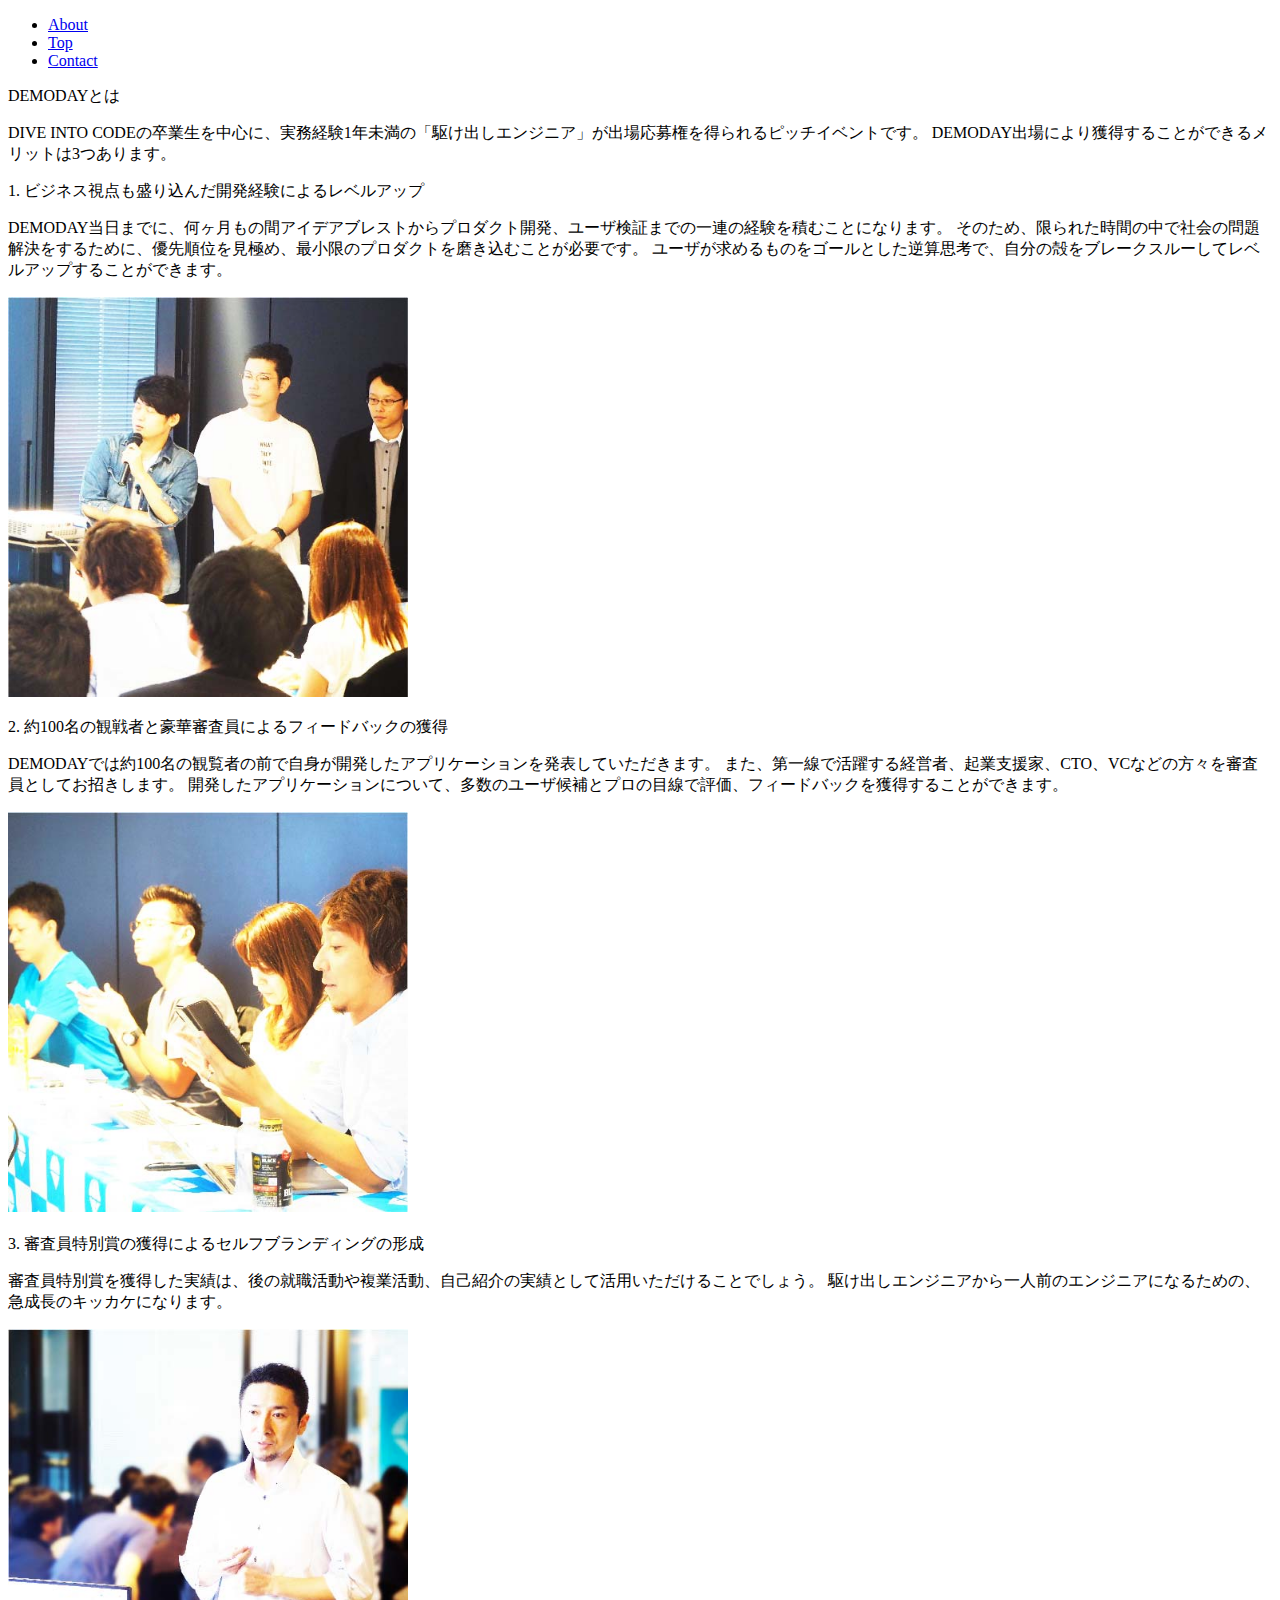
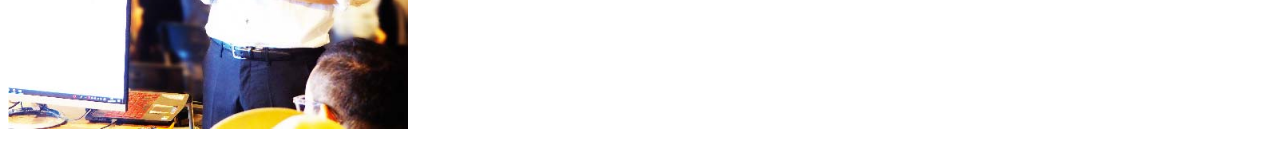
==== about.html @ e91dbe80 "create html" ====
<!DOCTYPE html>
<html>
<head>
  <meta charset="UTF-8">
  <link rel="stylesheet" href="./">
  <title>DEMODAY</title>
</head>
<body>
  <div class="container">
    <header>
      <nav>
        <ul class="top_menu">
          <li><a href="about.html">About</a></li>
          <li><a href="top.html">Top</a></li>
          <li><a href="contact.html">Contact</a></li>
        </ul>
      </nav>
    </header>
    <div class="wrapper">
      <p>DEMODAYとは</p>
      <p> DIVE INTO CODEの卒業生を中心に、実務経験1年未満の「駆け出しエンジニア」が出場応募権を得られるピッチイベントです。 DEMODAY出場により獲得することができるメリットは3つあります。</p>
      <article>
        <!-- articleは必要か？ -->
        <section class="content1">
          <p>1. ビジネス視点も盛り込んだ開発経験によるレベルアップ</p>
          <p>DEMODAY当日までに、何ヶ月もの間アイデアブレストからプロダクト開発、ユーザ検証までの一連の経験を積むことになります。 そのため、限られた時間の中で社会の問題解決をするために、優先順位を見極め、最小限のプロダクトを磨き込むことが必要です。 ユーザが求めるものをゴールとした逆算思考で、自分の殻をブレークスルーしてレベルアップすることができます。</p>
        </section>
        <img src="./images/about.png" class="image_area">
        <!-- ↑CSS側で挿入？ -->
        <section class="content2">
          <p>2. 約100名の観戦者と豪華審査員によるフィードバックの獲得</p>
          <p>DEMODAYでは約100名の観覧者の前で自身が開発したアプリケーションを発表していただきます。 また、第一線で活躍する経営者、起業支援家、CTO、VCなどの方々を審査員としてお招きします。 開発したアプリケーションについて、多数のユーザ候補とプロの目線で評価、フィードバックを獲得することができます。</p>
        </section>
        <img src="./images/about2.png" class="image_area">　
        <!-- ↑CSS側で挿入？ -->
        <section class="content3">
          <p>3. 審査員特別賞の獲得によるセルフブランディングの形成</p>
          <p>審査員特別賞を獲得した実績は、後の就職活動や複業活動、自己紹介の実績として活用いただけることでしょう。 駆け出しエンジニアから一人前のエンジニアになるための、急成長のキッカケになります。</p>
        </section>
        <img src="./images/about3.png" class="image_area">　
        <!-- ↑CSS側で挿入？ -->
      </article>
    </div>
    <footer>
      <!-- <p>Copyright © 2018 DIVE INC All RIGHTS RESERVED.</p> -->
    </footer>
  </div>
</body>
</html>
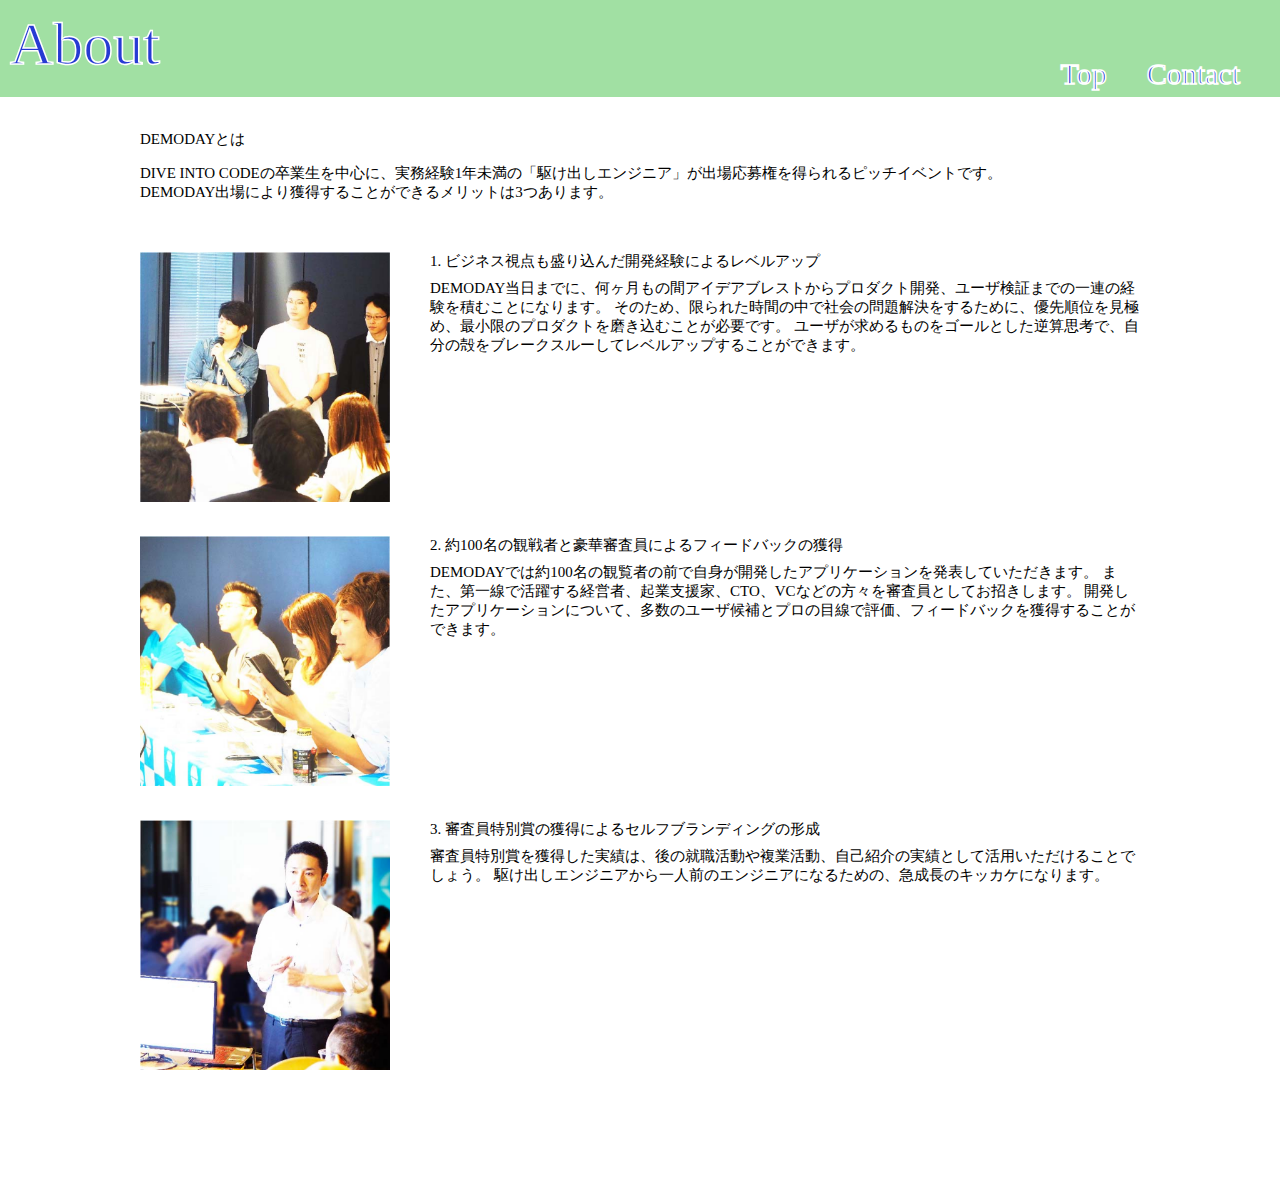
==== commit b28464dc: "cssファイル適用" ====
--- a/about.html
+++ b/about.html
@@ -2,43 +2,60 @@
 <html>
 <head>
   <meta charset="UTF-8">
-  <link rel="stylesheet" href="./">
+  <link rel="stylesheet" href="style.css">
   <title>DEMODAY</title>
 </head>
 <body>
-  <div class="container">
-    <header>
+  <header>
+    <div class="header_left">
+      <span class="header_logo">
+        <a href="about.html">About</a>
+      </span>
+    </div>
+    <div class="header_right">
       <nav>
+        <!-- nav必要か？ -->
         <ul class="top_menu">
-          <li><a href="about.html">About</a></li>
-          <li><a href="top.html">Top</a></li>
+          <li><a href="index.html">Top</a></li>
           <li><a href="contact.html">Contact</a></li>
         </ul>
       </nav>
-    </header>
+    </div>
+  </header>
+  <div class="container">
     <div class="wrapper">
       <p>DEMODAYとは</p>
-      <p> DIVE INTO CODEの卒業生を中心に、実務経験1年未満の「駆け出しエンジニア」が出場応募権を得られるピッチイベントです。 DEMODAY出場により獲得することができるメリットは3つあります。</p>
+      <p> DIVE INTO CODEの卒業生を中心に、実務経験1年未満の「駆け出しエンジニア」が出場応募権を得られるピッチイベントです。<br>
+         DEMODAY出場により獲得することができるメリットは3つあります。</p>
       <article>
         <!-- articleは必要か？ -->
         <section class="content1">
-          <p>1. ビジネス視点も盛り込んだ開発経験によるレベルアップ</p>
-          <p>DEMODAY当日までに、何ヶ月もの間アイデアブレストからプロダクト開発、ユーザ検証までの一連の経験を積むことになります。 そのため、限られた時間の中で社会の問題解決をするために、優先順位を見極め、最小限のプロダクトを磨き込むことが必要です。 ユーザが求めるものをゴールとした逆算思考で、自分の殻をブレークスルーしてレベルアップすることができます。</p>
+          <div class="content_photo">
+            <img src="./images/about.png" class="image_area">
+          </div>
+          <div class="content_text">
+            <p class="section_subhead">1. ビジネス視点も盛り込んだ開発経験によるレベルアップ</p>
+            <p class="comment">DEMODAY当日までに、何ヶ月もの間アイデアブレストからプロダクト開発、ユーザ検証までの一連の経験を積むことになります。 そのため、限られた時間の中で社会の問題解決をするために、優先順位を見極め、最小限のプロダクトを磨き込むことが必要です。 ユーザが求めるものをゴールとした逆算思考で、自分の殻をブレークスルーしてレベルアップすることができます。</p>
+          </div>
         </section>
-        <img src="./images/about.png" class="image_area">
-        <!-- ↑CSS側で挿入？ -->
         <section class="content2">
-          <p>2. 約100名の観戦者と豪華審査員によるフィードバックの獲得</p>
-          <p>DEMODAYでは約100名の観覧者の前で自身が開発したアプリケーションを発表していただきます。 また、第一線で活躍する経営者、起業支援家、CTO、VCなどの方々を審査員としてお招きします。 開発したアプリケーションについて、多数のユーザ候補とプロの目線で評価、フィードバックを獲得することができます。</p>
+          <div class="content_photo">
+            <img src="./images/about2.png" class="image_area">
+          </div>
+          <div class="content_text">
+            <p class="section_subhead">2. 約100名の観戦者と豪華審査員によるフィードバックの獲得</p>
+            <p class="comment">DEMODAYでは約100名の観覧者の前で自身が開発したアプリケーションを発表していただきます。 また、第一線で活躍する経営者、起業支援家、CTO、VCなどの方々を審査員としてお招きします。 開発したアプリケーションについて、多数のユーザ候補とプロの目線で評価、フィードバックを獲得することができます。</p>
+          </div>
         </section>
-        <img src="./images/about2.png" class="image_area">　
-        <!-- ↑CSS側で挿入？ -->
         <section class="content3">
-          <p>3. 審査員特別賞の獲得によるセルフブランディングの形成</p>
-          <p>審査員特別賞を獲得した実績は、後の就職活動や複業活動、自己紹介の実績として活用いただけることでしょう。 駆け出しエンジニアから一人前のエンジニアになるための、急成長のキッカケになります。</p>
+          <div class="content_photo">
+            <img src="./images/about3.png" class="image_area">
+          </div>
+          <div class="content_text">
+            <p class="section_subhead">3. 審査員特別賞の獲得によるセルフブランディングの形成</p>
+            <p class="comment">審査員特別賞を獲得した実績は、後の就職活動や複業活動、自己紹介の実績として活用いただけることでしょう。 駆け出しエンジニアから一人前のエンジニアになるための、急成長のキッカケになります。</p>
+          </div>
         </section>
-        <img src="./images/about3.png" class="image_area">　
-        <!-- ↑CSS側で挿入？ -->
       </article>
     </div>
     <footer>
--- a/style.css
+++ b/style.css
@@ -0,0 +1,183 @@
+* {
+  box-sizing: border-box;
+}
+
+html {
+  font-size: 62.5%;
+}
+
+ul {
+  margin: 0;
+  padding: 0;
+}
+
+li {
+  list-style: none;
+}
+
+body {
+  margin: 0;
+}
+
+header {
+  width: 100%;
+  height: 9.7rem;
+  background-color: #a1e0a3;
+  display: flex;
+  justify-content: space-between;
+  top: 0;
+  position: fixed;
+}
+
+header a {
+  color: #273bd3;
+  text-decoration: none;
+  -webkit-text-stroke: 0.15rem #fff;
+}
+
+.header_left {
+  margin-top: 1rem;
+  margin-left: 1rem;
+}
+
+.header_logo {
+  font-family: "Impact";
+  font-size: 6rem;
+}
+
+.header_right {
+  margin-top: 5.7rem;
+}
+
+.header_right a {
+  margin-right: 4rem;
+  font-family: "Impact";
+  font-size: 3rem;
+}
+
+.top_menu {
+  display: flex;
+}
+
+.container {
+  margin-top: 9.7rem;
+}
+
+/* indexページ */
+.photo {
+  min-height: 100vh;
+  background-image: url(./images/top.png);
+  background-size: 173%;
+  background-position: 4% 43%;
+  background-attachment: fixed;
+  display: flex;
+  justify-content: center;
+  align-items: center;
+}
+
+.text {
+  margin: auto;
+  color: #273bd3;
+  font-family: "Menlo";
+  font-size: 10rem;
+  font-weight: bold;
+  position: absolute;
+  position: fixed;
+  top: 50%;
+  left: 50%;
+  transform: translateY(-50%) translateX(-50%);
+  -webkit-text-stroke: 0.2rem #fff;
+}
+
+/* aboutページ */
+section {
+  margin-bottom: 3rem;
+  display: flex;
+  align-items: flex-start;
+}
+
+.content1 {
+  margin-top: 5rem;
+}
+
+.image_area {
+  width: 25rem;
+}
+
+.content_text {
+  margin-left: 4rem;
+}
+
+.section_subhead {
+  margin-top: 0;
+  margin-bottom: 0.8rem;
+}
+
+.comment {
+  margin-top: 0;
+}
+
+/* contactページ */
+table {
+  margin: 0 auto;
+  width: 90rem;
+  font-size: 2rem;
+  border-collapse: collapse;
+  border: solid 1px #b7b7b7;
+}
+
+th, td {
+  border: solid 1px #b7b7b7;
+}
+
+th {
+  padding: 3rem 1rem 3rem 4rem;
+  font-weight: normal;
+  border-right-style: none;
+  text-align: left;
+}
+
+td {
+  padding: 3rem;
+  border-left-style: none;
+}
+
+input[type="text"] {
+  width: rem;
+  height: 4rem;
+  font-size: 2rem;
+  border: solid 1px #b7b7b7;
+}
+
+.button {
+  margin-top: 2.5rem;
+  text-align: center;
+}
+
+input[type="submit"] {
+  padding: 1rem 4rem;
+  color: #fff;
+  font-size: 2rem;
+  background-color: #a1e0a3;
+  border: 0;
+  border-radius: 1.5rem;
+  letter-spacing: 0.5rem;
+}
+
+input[type="submit"]:hover {
+  background-color: #94d194;
+}
+
+input[type="submit"]:active {
+  background-color: #8bc48b;
+  position: relative;
+  top: 2px;
+}
+
+/* about,contactページ */
+.wrapper {
+  width: 100rem;
+  margin: 13rem auto;
+  font-family: "Menlo";
+  font-size: 1.5rem;
+}
